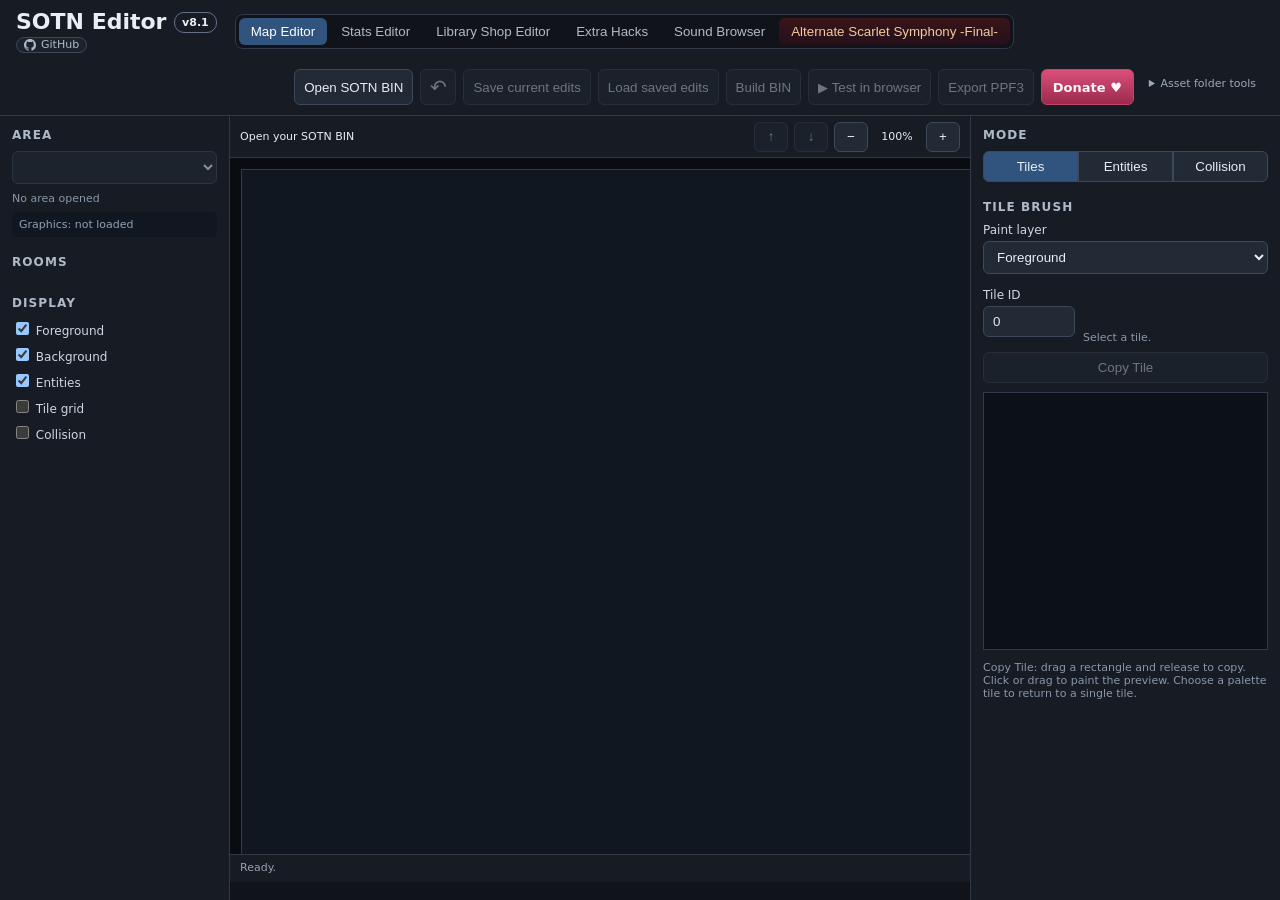
==== index.html @ 828479a7 "Add Sound Browser tab and in-browser BIN audio export (v8.1) - New Sound Browser tab between Extra H" ====
<!doctype html>
<html lang="en">
<head>
  <meta charset="utf-8" />
  <meta name="viewport" content="width=device-width, initial-scale=1" />
  <title>SOTN Editor v8.1</title>
  <link rel="stylesheet" href="styles.css" />
</head>
<body>
<header>
  <div class="brand">
    <div class="brandTitle">
      <h1>SOTN Editor <span>v8.1</span></h1>
      <a class="repoLink" href="https://github.com/pddmergilla/sotn-editor" target="_blank" rel="noopener noreferrer" title="Source code on GitHub"><svg viewBox="0 0 16 16" width="12" height="12" aria-hidden="true"><path fill="currentColor" d="M8 0C3.58 0 0 3.58 0 8c0 3.54 2.29 6.53 5.47 7.59.4.07.55-.17.55-.38 0-.19-.01-.82-.01-1.49-2.01.37-2.53-.49-2.69-.94-.09-.23-.48-.94-.82-1.13-.28-.15-.68-.52-.01-.53.63-.01 1.08.58 1.23.82.72 1.21 1.87.87 2.33.66.07-.52.28-.87.51-1.07-1.78-.2-3.64-.89-3.64-3.95 0-.87.31-1.59.82-2.15-.08-.2-.36-1.02.08-2.12 0 0 .67-.21 2.2.82.64-.18 1.32-.27 2-.27.68 0 1.36.09 2 .27 1.53-1.04 2.2-.82 2.2-.82.44 1.1.16 1.92.08 2.12.51.56.82 1.27.82 2.15 0 3.07-1.87 3.75-3.65 3.95.29.25.54.73.54 1.48 0 1.07-.01 1.93-.01 2.2 0 .21.15.46.55.38A8.013 8.013 0 0016 8c0-4.42-3.58-8-8-8z"/></svg>GitHub</a>
    </div>
    <nav class="tabs" role="tablist" aria-label="Editor">
      <button class="tab active" type="button" role="tab" data-tab="map" aria-selected="true">Map Editor</button>
      <button class="tab" type="button" role="tab" data-tab="stats" aria-selected="false">Stats Editor <span id="statsBadge" class="badge hidden">0</span></button>
      <button class="tab" type="button" role="tab" data-tab="shop" aria-selected="false">Library Shop Editor <span id="shopBadge" class="badge hidden">0</span></button>
      <button class="tab" type="button" role="tab" data-tab="extraHacks" aria-selected="false">Extra Hacks</button>
      <button class="tab" type="button" role="tab" data-tab="sound" aria-selected="false">Sound Browser</button>
      <button class="tab ass2Tab" type="button" role="tab" data-tab="ass2" aria-selected="false">Alternate Scarlet Symphony -Final-</button>
    </nav>
  </div>
  <div class="toolbar">
    <button id="openDisc">Open SOTN BIN</button>
    <button id="undoEdit" class="iconButton" type="button" title="Undo (Ctrl+Z)" aria-label="Undo" disabled>↶</button>
    <button id="saveEdits" disabled title="Save your edits without building or rereading the BIN">Save current edits</button>
    <button id="loadEdits" disabled title="Apply a saved edit file to the loaded compatible BIN">Load saved edits</button>
    <button id="buildBin" disabled>Build BIN</button>
    <button id="testGame" disabled>▶ Test in browser</button>
    <button id="exportPpf" disabled>Export PPF3</button>
    <a class="donateButton" href="https://buymeacoffee.com/nukesheart" target="_blank" rel="noopener noreferrer" title="Support the editor and Alternate Scarlet Symphony on Buy Me a Coffee">Donate ♥️</a>
    <details class="legacy"><summary>Asset folder tools</summary><button id="openFolder">Open Area Assets</button><button id="openStageGfx">Load F_AREA.BIN</button><button id="saveAll" disabled>Save Assets</button></details>
  </div>
</header>

<main id="mapView">
  <aside class="left">
    <section>
      <h2>Area</h2>
      <select id="areaSelect" disabled aria-label="Castle area"></select>
      <div id="areaName" class="muted">No area opened</div>
      <div id="gfxStatus" class="sourceStatus">Graphics: not loaded</div>
    </section>

    <section>
      <h2>Rooms</h2>
      <div id="roomList" class="list"></div>
    </section>

    <section>
      <h2>Display</h2>
      <label><input type="checkbox" id="showFg" checked> Foreground</label>
      <label><input type="checkbox" id="showBg" checked> Background</label>
      <label><input type="checkbox" id="showEntities" checked> Entities</label>
      <label><input type="checkbox" id="showGrid"> Tile grid</label>
      <label><input type="checkbox" id="showCollision"> Collision</label>
    </section>
  </aside>

  <section class="center">
    <div class="canvasbar">
      <span id="roomInfo">Open your SOTN BIN</span>
      <div class="zoom">
        <button id="scrollUp" type="button" title="Scroll map up" aria-label="Scroll map up" disabled>↑</button>
        <button id="scrollDown" type="button" title="Scroll map down" aria-label="Scroll map down" disabled>↓</button>
        <button id="zoomOut">−</button>
        <span id="zoomLabel">100%</span>
        <button id="zoomIn">+</button>
      </div>
    </div>
    <div id="canvasWrap">
      <canvas id="mapCanvas" width="1024" height="768"></canvas>
    </div>
    <div class="status" id="status">Ready.</div>
  </section>

  <aside class="right">
    <section>
      <h2>Mode</h2>
      <div class="segmented">
        <button class="mode active" data-mode="tiles">Tiles</button>
        <button class="mode" data-mode="entities">Entities</button>
        <button class="mode" data-mode="collision">Collision</button>
      </div>
    </section>

    <section id="collisionPanel" class="hidden">
      <h2>Collision</h2>
      <label>Layer
        <select id="collisionLayer">
          <option value="fg">Foreground</option>
          <option value="bg">Background</option>
        </select>
      </label>
      <label>Collision value <input id="collisionId" type="number" min="0" max="255" value="0"></label>
      <button id="copyCollision" class="copyTile" type="button" aria-pressed="false" disabled>Copy Collision</button>
      <p class="hint">Click a tile to change its collision value for every use of that tile in this area.</p>
    </section>

    <section id="tilePanel">
      <h2>Tile Brush</h2>
      <label>Paint layer
        <select id="paintLayer">
          <option value="fg">Foreground</option>
          <option value="bg">Background</option>
        </select>
      </label>

      <div class="tileSelection">
        <label>Tile ID
          <input id="tileId" type="number" min="0" max="65535" value="0">
        </label>
        <div id="tileInfo" class="muted">Select a tile.</div>
      </div>
      <button id="copyTile" class="copyTile" type="button" aria-pressed="false" disabled>Copy Tile</button>

      <div id="paletteWrap">
        <canvas id="tilePalette" width="256" height="256"></canvas>
      </div>
      <p class="hint">Copy Tile: drag a rectangle and release to copy. Click or drag to paint the preview. Choose a palette tile to return to a single tile.</p>
    </section>

    <section id="entityPanel" class="hidden">
      <h2>Entities <span id="entityAreaCode"></span></h2>
      <div class="entityPanelHeading"><strong id="entityRoomTitle">No room selected</strong><span id="entityCount">0 entities</span></div>
      <div id="entityList" class="entityList" role="listbox" aria-label="Current room entities"></div>
      <label>Graphics and templates from room <select id="templateRoom" disabled></select></label>
      <p id="graphicsBankHint" class="hint" aria-live="polite"></p>
      <div id="entityEmpty" class="muted">Select an entity from the list or a map marker.</div>
      <div id="entityFields" class="hidden">
        <label>Change type using room template <select id="entityType"></select></label>
        <div class="twocol">
          <label>Room-local X <input id="entityX" type="number" min="-32768" max="32767" step="1"></label>
          <label>Room-local Y <input id="entityY" type="number" min="-32768" max="32767" step="1"></label>
        </div>
        <details class="advancedFields">
          <summary>Advanced fields</summary>
          <div class="twocol">
            <label>Flags <input id="entityFlags" type="number" min="0" max="255" step="1"></label>
            <label>Slot <input id="entitySlot" type="number" min="0" max="255" step="1"></label>
          </div>
          <div class="twocol">
            <label>Spawn ID <input id="entitySpawn" type="number" min="0" max="255" step="1"></label>
            <label>Params <input id="entityParams" type="number" min="0" max="65535" step="1"></label>
          </div>
          <p id="entityParamsHint" class="hint"></p>
        </details>
        <label id="itemChoiceWrap" class="hidden">Drop choice <select id="entityItemChoice"></select></label>
        <div id="heldItemWrap" class="hidden">
          <label id="heldSlotWrap" class="hidden">Item slot <select id="entityPrizeSlot"></select></label>
          <label>Holds item <select id="entityHeldItem"></select></label>
          <p id="heldItemHint" class="hint"></p>
        </div>
        <div id="relicChoiceWrap" class="hidden">
          <label>Holds relic <select id="entityRelic"></select></label>
          <p id="relicHint" class="hint"></p>
        </div>
        <div id="dropChoiceWrap" class="hidden">
          <label><span id="dropChoiceLabel">Drops</span> <select id="entityDrop"></select></label>
          <p id="dropHint" class="hint"></p>
        </div>
        <button id="applyEntity">Apply Changes</button>
      </div>
      <label>Place stage template <select id="newEntityType" disabled></select></label>
      <div class="rowbuttons">
        <button id="addEntity" disabled>Add Entity</button>
        <button id="duplicateEntity" disabled>Duplicate</button>
        <button id="deleteEntity" disabled>Delete</button>
      </div>
      <p id="entityCapacityHint" class="capacityHint" aria-live="polite">Choose a room to inspect its layout slots.</p>
      <p class="hint">Drag a marker or edit its position to move it.</p>
    </section>

  </aside>
</main>

<section id="statsView" class="statsView hidden" aria-label="Stats Editor">
  <div id="statsEmptyState" class="statsEmptyState">
    <h2>Stats Editor</h2>
    <p id="statsEmptyText">Open a SOTN BIN to edit starting stats, spells, subweapons, familiars, enemies and equipment. Values are read from the loaded BIN, so an already modded image shows its own numbers.</p>
  </div>
  <div id="statsLayout" class="statsLayout hidden">
    <nav id="statsNav" class="statsNav" aria-label="Stat sections"></nav>
    <div class="statsMain">
      <div class="statsBar">
        <h2 id="statsTitle">Stats</h2>
        <input id="statsSearch" type="search" placeholder="Filter by name or #" aria-label="Filter">
        <span id="statsSummary" class="muted">No stat changes</span>
        <button id="statsRevertSection" type="button" disabled>Revert section</button>
      </div>
      <p id="statsNotes" class="statWarn hidden"></p>
      <div id="statsContent" class="statsContent"></div>
    </div>
  </div>
  <div class="status" id="statsStatus">Ready.</div>
</section>

<section id="shopView" class="statsView hidden" aria-label="Library Shop Editor">
  <div id="shopEmptyState" class="statsEmptyState">
    <h2>Library Shop Editor</h2>
    <p id="shopEmptyText">Open a SOTN BIN to edit the Master Librarian's shop: what he sells and when, prices, the relic and magic scrolls, gems he buys, tactics prices and the menu. Values are read from the loaded BIN's ST/LIB/LIB.BIN.</p>
  </div>
  <div id="shopLayout" class="statsLayout hidden">
    <nav id="shopNav" class="statsNav" aria-label="Shop sections"></nav>
    <div class="statsMain">
      <div class="statsBar">
        <h2 id="shopTitle">Library shop</h2>
        <input id="shopSearch" type="search" placeholder="Filter by item or #" aria-label="Filter">
        <span id="shopSummary" class="muted">No shop changes</span>
        <button id="shopRevertSection" type="button" disabled>Revert section</button>
      </div>
      <p id="shopNotes" class="statWarn hidden"></p>
      <div id="shopContent" class="statsContent"></div>
    </div>
  </div>
  <div class="status" id="shopStatus">Ready.</div>
</section>

<section id="extraHacksView" class="statsView extraHacksView hidden" aria-label="Extra Hacks">
  <div class="extraHacksBar">
    <h2>Extra Hacks</h2>
    <p>Choose which verified mods to include when you build a BIN or export a PPF3.</p>
  </div>
  <p id="extraHacksSourceStatus" class="extraHacksSourceStatus" aria-live="polite">Open a BIN to inspect Extra Hacks.</p>
  <p id="extraHacksConflict" class="extraHacksConflict hidden" role="alert"></p>
  <div id="extraHacksList" class="extraHacksList" aria-label="Available Extra Hacks"></div>
</section>

<section id="soundView" class="statsView soundView hidden" aria-label="Sound Browser"></section>

<section id="ass2View" class="ass2View hidden" aria-label="Alternate Scarlet Symphony -Final-"></section>

<dialog id="iconPicker" class="iconPicker">
  <div class="iconPickerHead"><strong id="iconPickerTitle">Icon</strong>
    <label>Palette <input id="iconPickerPalette" type="number" min="0" max="319" step="1"></label>
    <button id="iconPickerClose" type="button">Close</button></div>
  <div class="iconPickerScroll"><canvas id="iconPickerGrid"></canvas></div>
</dialog>

<script src="site-stats.js"></script>
<script src="sotn-core.js"></script>
<script src="safe-save.js"></script>
<script src="title-credits.js"></script>
<script src="disc-stage.js"></script>
<script src="entity-catalog.js"></script>
<script src="entity-editor-model.js"></script>
<script src="entity-templates.js"></script>
<script src="stats-core.js"></script>
<script src="stats-catalog.js"></script>
<script src="stats-buffs-data.js"></script>
<script src="weapon-special-rows.js?v=ice-specials-2"></script>
<script src="stats-model.js?v=ice-specials-2"></script>
<script src="weapon-sprites.js"></script>
<script src="shop-model.js"></script>
<script src="stats-ui.js?v=ice-specials-2"></script>
<script src="shop-ui.js"></script>
<script src="extra-hacks-catalog.js"></script>
<script src="extra-hacks-ui.js"></script>
<script src="sound-ui.js"></script>
<script src="ass2/ass2-release.js"></script>
<script src="ass2-core.js"></script>
<script src="ass2-downloads.js"></script>
<script src="ass2-ui.js"></script>
<script src="play-launcher.js"></script>
<script src="edit-session.js"></script>
<script src="app.js"></script>
</body>
</html>
---- styles.css ----
* { box-sizing: border-box; }
:root { color-scheme: dark; font-family: Inter, system-ui, -apple-system, Segoe UI, sans-serif; }
body { margin:0; background:#10141a; color:#e9edf4; height:100vh; overflow:hidden; display:flex; flex-direction:column; }
header {
  min-height:66px; padding:10px 16px; display:flex; flex:none; flex-wrap:wrap; align-items:center; justify-content:space-between;
  background:#171c24; border-bottom:1px solid #313948; gap:16px;
}
h1 { margin:0; font-size:22px; white-space:nowrap; }
h1 span { font-size:11px; padding:3px 7px; border:1px solid #647186; border-radius:10px; vertical-align:middle; }
header p { margin:4px 0 0; color:#95a1b2; font-size:12px; }
.toolbar { display:flex; flex:1 1 650px; gap:7px; flex-wrap:wrap; justify-content:flex-end; }
.donateButton { display:inline-flex; align-items:center; gap:5px; padding:7px 11px; border:1px solid #c2456a; border-radius:6px;
  background:linear-gradient(180deg,#d9507a,#9c2a4d); color:#fff4f7; font-size:13px; font-weight:600; text-decoration:none; white-space:nowrap; }
.donateButton:hover { background:linear-gradient(180deg,#e5628a,#ad3157); border-color:#e5628a; }
.donateButton:focus-visible { outline:2px solid #ffb3c9; outline-offset:2px; }
button, input, select {
  background:#222a35; color:#e9edf4; border:1px solid #3d4859; border-radius:6px; padding:7px 9px;
}
button { cursor:pointer; }
button:hover { background:#2b3543; }
button:disabled { opacity:.42; cursor:not-allowed; }
.iconButton { width:36px; min-width:36px; font-size:20px; line-height:1; }
main { flex:1; min-height:0; display:grid; grid-template-columns:230px minmax(0,1fr) 310px; }
aside { background:#171c24; overflow:auto; padding:12px; }
.left { border-right:1px solid #313948; }
.right { border-left:1px solid #313948; }
section { margin-bottom:18px; }
h2 { margin:0 0 9px; font-size:12px; text-transform:uppercase; letter-spacing:.09em; color:#afbac9; }
label { display:block; margin:7px 0; font-size:12px; color:#cfd6e1; }
label input:not([type=checkbox]), label select { width:100%; margin-top:4px; }
.muted,.hint { color:#8997a9; font-size:11px; }
.compactText { line-height:1.5; }
code { color:#d2deef; }
.sourceStatus { margin-top:7px; padding:6px 7px; border-radius:5px; background:#111720; color:#8fa1b6; font-size:11px; word-break:break-word; }
.sourceStatus.ok { color:#b8e4bd; background:#122019; }
.list { display:flex; flex-direction:column; gap:4px; }
.room { width:100%; text-align:left; font-size:11px; }
.room.active { outline:2px solid #6da9ff; background:#25364d; }
.center { min-width:0; min-height:0; overflow:hidden; display:flex; flex-direction:column; background:#0b0f14; }
.canvasbar { height:42px; flex:none; padding:7px 10px; display:flex; align-items:center; justify-content:space-between; background:#171c24; border-bottom:1px solid #313948; font-size:11px; }
#roomInfo { min-width:0; overflow:hidden; text-overflow:ellipsis; white-space:nowrap; }
#canvasWrap { flex:1; min-height:0; overflow-x:auto; overflow-y:scroll; scrollbar-gutter:stable; scrollbar-color:#667588 #171c24; position:relative; background:#090d12; }
#mapCanvas { display:block; margin:12px; background:#111720; image-rendering:pixelated; box-shadow:0 0 0 1px #303a49; }
.status { flex:none; height:28px; padding:6px 10px; background:#171c24; border-top:1px solid #313948; color:#94a2b4; font-size:11px; }
.segmented { display:flex; }
.segmented button { flex:1; border-radius:0; }
.segmented button:first-child { border-radius:6px 0 0 6px; }
.segmented button:last-child { border-radius:0 6px 6px 0; }
.segmented .active { background:#31547f; }
.hidden { display:none !important; }
.rowbuttons { display:grid; grid-template-columns:repeat(3,1fr); gap:6px; margin-top:8px; }
.entityPanelHeading { display:flex; align-items:center; justify-content:space-between; gap:8px; margin-bottom:6px; color:#cfd6e1; font-size:11px; }
#entityAreaCode { margin-left:5px; color:#8fa1b6; font-size:10px; }
.entityList { display:flex; flex-direction:column; gap:4px; max-height:220px; overflow:auto; margin-bottom:9px; }
.entityRow { width:100%; min-height:34px; padding:6px 7px; text-align:left; font-size:11px; line-height:1.35; overflow-wrap:anywhere; }
.entityRow.active { outline:2px solid #6da9ff; background:#25364d; }
.advancedFields { margin:9px 0; border-top:1px solid #303a49; padding-top:8px; }
.advancedFields summary { cursor:pointer; color:#afbac9; font-size:11px; }
.capacityHint { margin:8px 0; padding:7px; border-left:2px solid #c7a865; background:#211f1a; color:#d7c79f; font-size:11px; line-height:1.4; }
#entityItemChoice { width:100%; margin-top:4px; }
.twocol { display:grid; grid-template-columns:1fr 1fr; gap:7px; }
.zoom { display:flex; align-items:center; gap:6px; }
.zoom { flex:none; }
.zoom button { width:34px; height:30px; padding:3px; }
#zoomLabel { min-width:46px; text-align:center; }
.tileSelection { display:grid; grid-template-columns:92px 1fr; align-items:end; gap:8px; }
.copyTile { width:100%; margin-top:8px; }
.copyTile.active { background:#31547f; border-color:#77adf5; }
#mapCanvas.copying { cursor:crosshair; }
#canvasWrap.panning, #canvasWrap.panning #mapCanvas { cursor:grabbing; user-select:none; }
#paletteWrap { margin-top:9px; max-height:430px; overflow:auto; background:#0c1118; border:1px solid #303a49; }
#tilePalette { display:block; width:256px; image-rendering:pixelated; }
#areaSelect { width:100%; margin-bottom:8px; }
.legacy { position:relative; font-size:11px; color:#9aa9b8; }
.legacy summary { cursor:pointer; padding:8px; }
.legacy[open] { display:flex; gap:5px; align-items:center; flex-wrap:wrap; }
@media(max-width:900px) {
  body { overflow:auto; height:auto; }
  header { align-items:flex-start; flex-direction:column; }
  .toolbar { flex:none; width:100%; justify-content:flex-start; }
  main { height:auto; min-height:calc(100vh - 110px); grid-template-columns:minmax(160px,30%) 1fr; }
  .right { grid-column:1 / -1; border-left:0; border-top:1px solid #313948; display:grid; grid-template-columns:repeat(2,minmax(0,1fr)); gap:12px; }
  .center { min-height:65vh; }
}
@media(max-width:600px) {
  header { padding:10px; }
  .toolbar { width:100%; justify-content:flex-start; }
  main { display:flex; flex-direction:column; }
  .left { border-right:0; border-bottom:1px solid #313948; }
  .left section { margin-bottom:12px; }
  .center { min-height:60vh; }
  .right { display:block; }
  #mapCanvas { margin:8px; }
}

/* v6.0: editor tabs */
.brand { display:flex; flex-shrink:0; flex-wrap:wrap; align-items:center; gap:18px; min-width:0; max-width:100%; }
.brandTitle { display:flex; flex-direction:column; align-items:flex-start; gap:2px; }
.brandTitle h1 { line-height:24px; }
.repoLink { display:inline-flex; align-items:center; gap:5px; padding:1px 7px; border:1px solid #3d4859; border-radius:999px;
  color:#aeb9c8; background:#1d232d; font-size:11px; line-height:12px; text-decoration:none; }
.repoLink:hover { color:#e9edf4; border-color:#647186; background:#262e3a; }
.repoLink:focus-visible { outline:2px solid #6da9ff; outline-offset:2px; }
.tabs { display:flex; flex-wrap:wrap; gap:2px; padding:3px; background:#10141a; border:1px solid #313948; border-radius:8px; max-width:100%; }
.tab { border:0; background:transparent; color:#afbac9; padding:6px 12px; border-radius:6px; white-space:nowrap; }
.tab:hover { background:#222a35; }
.tab.active { background:#31547f; color:#fff; }
.badge { display:inline-block; min-width:18px; margin-left:4px; padding:1px 6px; border-radius:9px; background:#c7a865; color:#171c24; font-size:10px; font-weight:700; }
body.statsTab .legacy { display:none; }

/* v6.0: Stats Editor */
.statsView { flex:1; min-height:0; background:#0b0f14; }
.statsEmptyState { max-width:640px; margin:60px auto; padding:0 16px; color:#95a1b2; line-height:1.6; }
.statsEmptyState h2 { font-size:18px; letter-spacing:0; text-transform:none; color:#e9edf4; }
.statsLayout { height:100%; display:grid; grid-template-columns:220px minmax(0,1fr); }
.statsNav { background:#171c24; border-right:1px solid #313948; overflow:auto; padding:10px 8px; }
.statsNavGroup { margin:12px 6px 5px; font-size:10px; text-transform:uppercase; letter-spacing:.1em; color:#7f8da0; }
.statsNavGroup:first-child { margin-top:2px; }
.statsNavItem { width:100%; display:flex; justify-content:space-between; gap:6px; margin:1px 0; text-align:left; border-color:transparent; background:transparent; font-size:12px; }
.statsNavItem.active { background:#25364d; border-color:#3f5f8a; }
.navCount { color:#e6cf8f; font-size:11px; font-weight:700; }
.statsMain { min-width:0; min-height:0; display:flex; flex-direction:column; }
.statsBar { flex:none; display:flex; align-items:center; gap:10px; flex-wrap:wrap; padding:9px 14px; background:#171c24; border-bottom:1px solid #313948; }
.statsBar h2 { margin:0 auto 0 0; font-size:13px; letter-spacing:.02em; text-transform:none; color:#e9edf4; }
#statsSearch { width:220px; }
#statsNotes { margin:10px 14px 0; }
.statsContent { flex:1; min-height:0; overflow:auto; padding:14px; display:grid; grid-template-columns:repeat(auto-fill,minmax(380px,1fr)); gap:12px; align-content:start; }
.statsEmpty, .wideHint { grid-column:1 / -1; }
.statsEmpty { color:#8997a9; font-size:12px; }
.statCard { min-width:0; background:#171c24; border:1px solid #313948; border-radius:8px; padding:10px 12px 12px; content-visibility:auto; contain-intrinsic-size:auto 320px; }
.statCardHead { display:flex; align-items:center; justify-content:space-between; gap:10px; margin-bottom:8px; min-width:0; }
.statCardHead > strong { font-size:14px; }
.statMeta { flex:none; color:#7f8da0; font-size:11px; white-space:nowrap; max-width:45%; overflow:hidden; text-overflow:ellipsis; }
.itemTitle { flex:1; min-width:0; display:flex; align-items:center; gap:8px; }
.itemIcon { flex:none; width:32px; height:32px; image-rendering:pixelated; cursor:pointer; background:#0c1118; border:1px solid #303a49; border-radius:4px; }
.itemIcon:hover { border-color:#77adf5; }
.sfGrid { display:grid; grid-template-columns:repeat(auto-fill,minmax(98px,1fr)); gap:6px 8px; }
.sf { margin:0; min-width:0; }
.sf.wide { grid-column:span 2; }
.sf.ro .sfLabel::after { content:" (read-only)"; color:#7f8da0; }
.sfLabel { display:block; font-size:11px; color:#8997a9; margin-bottom:3px; white-space:nowrap; overflow:hidden; text-overflow:ellipsis; }
.sf input.sfNum, .sf select, .sfText { width:100%; margin-top:0; }
.sfTextWrap { flex:1; min-width:0; display:flex; align-items:center; gap:6px; }
.sfText.big { font-weight:600; font-size:14px; }
.sfCount { flex:none; font-size:10px; color:#7f8da0; }
.sfCount.over { color:#ff8a8f; }
.sfShared { flex:none; font-size:10px; color:#d7c79f; }
.sfNote { display:block; margin-top:3px; font-size:10.5px; color:#7f8da0; white-space:normal; }
.sfMissing { font-size:11px; color:#7f8da0; }
.changed { border-color:#c7a865 !important; background:#2a2718 !important; }
.invalid { border-color:#e0525a !important; }
input:disabled, select:disabled { opacity:.55; }
.sfElements { position:relative; }
.sfElSummary { cursor:pointer; list-style:none; padding:7px 9px; border:1px solid #3d4859; border-radius:6px; background:#222a35; font-size:12px; white-space:nowrap; overflow:hidden; text-overflow:ellipsis; }
.sfElSummary::-webkit-details-marker { display:none; }
.sfElements[open] .sfElSummary { border-color:#77adf5; }
.sfElGrid { display:grid; grid-template-columns:repeat(3,minmax(0,1fr)); gap:2px 6px; margin-top:4px; padding:6px 8px; background:#111720; border:1px solid #303a49; border-radius:6px; }
.sfElGrid .el { display:flex; align-items:center; gap:5px; margin:2px 0; font-size:11px; }
.sfRows, .effectBox, .sfDrops, .crashBox, .sfMore { margin-top:10px; padding-top:8px; border-top:1px solid #29313e; }
.sfRows h4, .effectBox h4, .sfDrops h4, .crashBox h4 { margin:0 0 6px; font-size:10.5px; text-transform:uppercase; letter-spacing:.08em; color:#afbac9; }
.crashBox .sfRows { border-top:0; margin-top:4px; padding-top:0; }
.sfRow { display:grid; grid-template-columns:minmax(110px,1.3fr) repeat(auto-fit,minmax(92px,1fr)); gap:6px 8px; align-items:end; padding:5px 0; }
.sfRow + .sfRow { border-top:1px dashed #262e3a; }
.sfRowLabel { align-self:center; font-size:12px; color:#cfd6e1; overflow-wrap:anywhere; }
.sfMore summary { cursor:pointer; font-size:11px; color:#afbac9; margin-bottom:6px; }
.effectRow { display:grid; grid-template-columns:minmax(0,1fr) minmax(150px,.9fr); gap:8px; align-items:end; padding:4px 0; }
.effectRow strong { display:block; font-size:12px; }
.effectRow > .sfGrid { grid-column:1 / -1; }
.effectBox > select { width:100%; margin-top:6px; }
.statHint { margin:8px 0 0; color:#8997a9; font-size:11px; line-height:1.45; }
.statWarn { margin:8px 0 0; padding:7px 9px; border-left:2px solid #c7a865; background:#211f1a; color:#d7c79f; font-size:11px; line-height:1.4; }
.iconPicker { padding:0; background:#171c24; color:#e9edf4; border:1px solid #3d4859; border-radius:10px; max-width:min(720px,94vw); }
.iconPicker::backdrop { background:rgba(4,6,10,.7); }
.iconPickerHead { display:flex; align-items:center; gap:12px; padding:10px 12px; border-bottom:1px solid #313948; }
.iconPickerHead strong { margin-right:auto; }
.iconPickerHead label { display:flex; align-items:center; gap:6px; margin:0; }
.iconPickerHead input { width:80px; margin:0; }
.iconPickerScroll { max-height:70vh; overflow:auto; padding:10px; }
#iconPickerGrid { display:block; image-rendering:pixelated; cursor:pointer; background:#0c1118; }
@media(max-width:900px) {
  .statsView { height:auto; min-height:calc(100vh - 110px); }
  .statsLayout { grid-template-columns:1fr; }
  .statsNav { display:flex; gap:4px; overflow-x:auto; border-right:0; border-bottom:1px solid #313948; }
  .statsNavGroup { display:none; }
  .statsNavItem { width:auto; flex:none; }
  .statsContent { grid-template-columns:1fr; }
  .brand { flex-wrap:wrap; gap:10px; }
}
.statsView:not(.hidden) { display:flex; flex-direction:column; }
.statsView > .statsLayout { flex:1; min-height:0; height:auto; }
.statsView > .statsEmptyState { flex:1; }
.dropGrid { display:grid; grid-template-columns:minmax(0,1fr) 92px; gap:6px 8px; }

/* Extra Hacks tab */
.extraHacksView { min-height:0; overflow:hidden; }
.extraHacksBar { flex:none; padding:12px 16px 8px; background:#171c24; border-bottom:1px solid #313948; }
.extraHacksBar h2 { margin:0; color:#e9edf4; font-size:15px; letter-spacing:0; text-transform:none; }
.extraHacksBar p { margin:5px 0 0; color:#95a1b2; font-size:12px; }
.extraHacksSourceStatus { flex:none; margin:0; padding:9px 16px; color:#b8e4bd; background:#122019; font-size:12px; }
.extraHacksConflict { flex:none; margin:8px 16px 0; padding:8px 10px; border-left:2px solid #e0525a; background:#2a1719; color:#ffb4b8; font-size:12px; line-height:1.45; }
.extraHacksList { flex:1; min-height:0; overflow:auto; padding:14px; display:grid; grid-template-columns:repeat(auto-fill,minmax(360px,1fr)); gap:10px; align-content:start; }
.extraHackCard { min-width:0; padding:10px 12px; border:1px solid #313948; border-radius:8px; background:#171c24; }
.extraHacksGroup { grid-column:1 / -1; margin:10px 0 0; padding-bottom:4px; border-bottom:1px solid #2a3240; color:#c9d3e1; font-size:13px; font-weight:600; letter-spacing:.02em; }
.extraHacksGroup:first-child { margin-top:0; }
.extraHackHead { display:flex; align-items:flex-start; justify-content:space-between; gap:10px; }
.extraHackLabel { margin:0; display:flex; align-items:flex-start; gap:9px; color:#e9edf4; font-size:13px; line-height:1.4; }
.extraHackLabel input { flex:none; width:16px; height:16px; margin:1px 0 0; accent-color:#6da9ff; }
.extraHackName { min-width:0; overflow-wrap:anywhere; }
.extraHackText { min-width:0; display:flex; flex-direction:column; gap:2px; }
.extraHackSubtitle { color:#9eacbe; font-size:11px; line-height:1.4; }
.extraHackWip { display:inline-block; padding:0 6px; border:1px solid #8a6a2a; border-radius:8px; color:#f0c674; background:#2a2312; font-size:10px; font-weight:700; letter-spacing:.06em; vertical-align:1px; }
.extraHackLabel:has(input:disabled) { color:#a9b3c1; }
.extraHacksSourceStatus.unsupported { color:#ffb4b8; background:#2a1719; }
.extraHacksList.blocked .extraHackCard { opacity:.55; }
.extraHackStates { display:flex; flex-wrap:wrap; gap:6px 14px; margin:8px 0 0 25px; color:#8997a9; font-size:10.5px; }
.extraHackSelected.changed { color:#e6cf8f; }
.extraHackUpdate { padding:1px 8px; border:1px solid #4a5a73; border-radius:6px; color:#d6e4ff; background:#1d2633; font-size:10.5px; cursor:pointer; }
.extraHackUpdate:disabled { opacity:.5; cursor:default; }
.extraHackReason,.extraHackDetail { margin:7px 0 0 25px; color:#d7c79f; font-size:11px; line-height:1.45; }
.extraHackDetail { color:#9eacbe; }
.extraHackBonus { color:#b8e4bd; }
@media(max-width:900px) {
  .extraHacksView { height:auto; min-height:calc(100vh - 110px); overflow:visible; }
  .extraHacksList { grid-template-columns:1fr; overflow:visible; }
}

/* Sound Browser tab */
.soundView { min-height:0; overflow:hidden; }
.soundBar { flex:none; padding:12px 16px 8px; background:#171c24; border-bottom:1px solid #313948; }
.soundBar h2 { margin:0; color:#e9edf4; font-size:15px; letter-spacing:0; text-transform:none; }
.soundBar p { margin:5px 0 0; color:#95a1b2; font-size:12px; }
.soundStatus { flex:none; margin:0; padding:9px 16px; color:#b8e4bd; background:#122019; font-size:12px; }
.soundStatus.error { color:#ffb4b8; background:#2a1719; }
.soundBody { flex:1; min-height:0; display:flex; flex-direction:column; }
.soundBody.hidden { display:none; }
.soundControls { flex:none; display:flex; flex-wrap:wrap; gap:10px; align-items:end; padding:10px 16px; border-bottom:1px solid #313948; }
.soundControls label { display:flex; flex-direction:column; gap:4px; margin:0; color:#95a1b2; font-size:11px; }
.soundControls label input, .soundControls label select { width:auto; margin:0; max-width:300px; }
.soundControls .soundGrow { flex:1 1 220px; min-width:180px; }
.soundControls .soundGrow input { width:100%; max-width:none; }
.soundLayout { flex:1; min-height:0; display:grid; grid-template-columns:minmax(0,1fr) 360px; }
.soundTableWrap { min-width:0; min-height:0; overflow:auto; }
.soundTable { border-collapse:collapse; width:100%; font-size:12px; }
.soundTable th { position:sticky; top:0; z-index:1; text-align:left; padding:8px 10px; color:#afbac9; background:#171c24; border-bottom:1px solid #313948; font-weight:600; }
.soundTable td { padding:8px 10px; border-bottom:1px solid #232b37; vertical-align:top; overflow-wrap:anywhere; }
.soundTable td small { display:block; margin-top:3px; max-width:520px; color:#8997a9; line-height:1.45; }
.soundTable tbody tr { cursor:pointer; }
.soundTable tbody tr:hover { background:#1b222d; }
.soundTable tbody tr.selected { background:#25364d; }
.soundTable code, .soundDetail code { color:#9fc2f2; }
.soundDetail { min-width:0; min-height:0; overflow:auto; padding:12px 14px; background:#171c24; border-left:1px solid #313948; }
.soundDetail h3 { margin:0 0 8px; font-size:14px; color:#e9edf4; overflow-wrap:anywhere; }
.soundDetail p { margin:8px 0; }
.soundDetail a { color:#9fc2f2; }
.soundDetail label { display:flex; flex-direction:column; gap:4px; margin:8px 0; color:#95a1b2; font-size:11px; }
.soundDetail label select { width:auto; margin:0; max-width:100%; }
.soundDetail audio { display:block; width:100%; margin:10px 0; }
.soundRow { display:flex; flex-wrap:wrap; gap:6px; margin:8px 0; }
.soundRow button { font-size:12px; }
.soundMini { padding:1px 8px; margin-left:6px; font-size:11px; }
.soundList { max-height:160px; overflow:auto; font-size:11px; line-height:1.6; }
.soundTiny { font-size:11px; line-height:1.5; overflow-wrap:anywhere; }
.soundMuted { color:#95a1b2; }
.soundError { color:#ffb4b8; }
@media(max-width:900px) {
  .soundView { height:auto; min-height:calc(100vh - 110px); overflow:visible; }
  .soundBody { display:block; }
  .soundBody.hidden { display:none; }
  .soundLayout { display:block; }
  .soundTableWrap { max-height:55vh; }
  .soundDetail { border-left:0; border-top:1px solid #313948; }
  .soundControls label input, .soundControls label select { max-width:100%; }
}

/* v6.0: weapon movesets */
.movesetBox { margin-top:10px; padding-top:8px; border-top:1px solid #29313e; }
.movesetBox h4 { margin:0 0 6px; font-size:10.5px; text-transform:uppercase; letter-spacing:.08em; color:#afbac9; }
.movesetGrid { display:grid; grid-template-columns:minmax(0,1fr) 120px; gap:6px 8px; }
.movesetBox > select { width:100%; margin:6px 0 2px; }
.specialBox { margin-top:8px; padding:8px; background:#131922; border:1px solid #29313e; border-radius:6px; }
.specialBox .sfGrid { margin-top:6px; }
.smallButton { margin-top:8px; padding:5px 9px; font-size:11px; }
.weaponPreview .sfGrid { margin:8px 0; }
.weaponSpriteSheet { display:block; width:100%; height:auto; image-rendering:pixelated; border:1px solid #303a49; border-radius:4px;
  background-color:#151a22; background-image:conic-gradient(#222a35 25%,transparent 0 50%,#222a35 0 75%,transparent 0); background-size:16px 16px; }
.weaponSpriteSheet.hidden { display:none; }
.weaponColors { display:flex; margin-top:6px; border:1px solid #303a49; }
.weaponColors:empty { display:none; }
.weaponColors span { flex:1; height:16px; }

/* v6.0: Library Shop Editor and shield spells */
#shopSearch { width:220px; }
#shopNotes { margin:10px 14px 0; }
.statSubhead { grid-column:1 / -1; margin:10px 0 0; font-size:12px; letter-spacing:.06em; text-transform:uppercase; color:#afbac9; }
.itemIcon.static { cursor:default; }
.itemIcon.static:hover { border-color:#303a49; }
.shopMilestones { margin:6px 0 0; padding-left:20px; color:#cfd6e1; font-size:11.5px; line-height:1.55; }
.sf.unused { opacity:.45; }

/* Alternate Scarlet Symphony 2.0 tab */
.tab.ass2Tab { color:#f3c9a0; border-color:#6b2a2e; background:linear-gradient(180deg,#3a1418,#24101a); }
.tab.ass2Tab.active { color:#fff1dc; border-color:#c4433f; background:linear-gradient(180deg,#7a1c22,#3d0f16); }
.ass2View { height:calc(100vh - 66px); overflow:auto; background:#0a080c; scrollbar-color:#5b2a30 #120c10; }
.ass2Page { --blood:#c4363b; --gold:#e9c88a; --ink:#f2e8dc; --mute:#b4a596; --line:#3a2329;
  max-width:1180px; margin:0 auto; padding:0 20px 40px; color:var(--ink); }
.ass2Hero { position:relative; margin:0 -20px; padding:56px 28px 0; overflow:hidden; border-bottom:1px solid var(--line);
  background:radial-gradient(ellipse 70% 90% at 50% -10%,rgba(196,54,59,.55),transparent 70%),
             radial-gradient(ellipse 40% 60% at 85% 20%,rgba(232,162,90,.16),transparent 70%),
             linear-gradient(180deg,#1d0b10 0%,#0a080c 100%); }
.ass2Hero::before { content:""; position:absolute; inset:0; pointer-events:none; opacity:.35;
  background:repeating-linear-gradient(90deg,transparent 0 78px,rgba(233,200,138,.05) 78px 80px);
  -webkit-mask-image:linear-gradient(180deg,#000,transparent 85%); mask-image:linear-gradient(180deg,#000,transparent 85%); }
.ass2HeroInner { position:relative; text-align:center; max-width:820px; margin:0 auto; }
.ass2Kicker { margin:0 0 10px; color:var(--gold); font-size:12px; letter-spacing:.32em; text-transform:uppercase; }
.ass2Title { margin:0; color:var(--ink); font:600 clamp(34px,5.4vw,64px)/1.04 "Palatino Linotype","Book Antiqua",Palatino,Georgia,serif;
  letter-spacing:.01em; text-transform:none; text-shadow:0 2px 0 #000,0 0 36px rgba(196,54,59,.55); }
.ass2Title span { display:inline-block; margin-left:.12em; padding:0 .22em; color:#1a0a0c; border-radius:.12em;
  background:linear-gradient(180deg,#f6dca6,#c99a4e); text-shadow:none; font-size:.82em; vertical-align:.06em; }
.ass2Tagline { margin:18px auto 0; max-width:660px; color:#e7d8c8; font-size:16px; line-height:1.6; }
.ass2Cta { display:flex; flex-wrap:wrap; justify-content:center; gap:12px; margin-top:26px; }
.ass2Button { display:inline-flex; align-items:center; gap:8px; padding:11px 18px; border-radius:8px; border:1px solid #6b3a33;
  background:#1f1418; color:var(--ink); font-size:14px; font-weight:600; text-decoration:none; cursor:pointer; }
.ass2Button:hover { background:#2a1a1f; border-color:#a5574a; }
.ass2Button.primary { border-color:#e05a4f; background:linear-gradient(180deg,#d4413f,#8e1d25); color:#fff6ea; box-shadow:0 6px 24px rgba(196,54,59,.35); }
.ass2Button.primary:hover { background:linear-gradient(180deg,#e04c48,#a1222b); }
.ass2Button:disabled { opacity:.45; cursor:not-allowed; box-shadow:none; }
.ass2Button small { font-weight:500; opacity:.8; font-size:12px; }
.ass2Fine { margin:12px 0 0; color:var(--mute); font-size:12px; line-height:1.5; }
.ass2Section { margin-top:44px; }
.ass2H { margin:0 0 16px; color:var(--gold); font:600 24px/1.2 "Palatino Linotype",Georgia,serif; letter-spacing:.01em; text-transform:none; }
.ass2H::after { content:""; display:block; width:56px; height:2px; margin-top:8px; background:linear-gradient(90deg,var(--blood),transparent); }
.ass2Lead { margin:-6px 0 16px; color:var(--mute); font-size:13px; line-height:1.55; }
.ass2Features { display:grid; grid-template-columns:repeat(auto-fill,minmax(260px,1fr)); gap:14px; }
.ass2Feature { min-width:0; padding:18px 18px 16px; border:1px solid var(--line); border-radius:10px;
  background:linear-gradient(180deg,#1a1116,#120d11); transition:border-color .15s,transform .15s; }
.ass2Feature:hover { border-color:#7c3a37; transform:translateY(-2px); }
.ass2Icon { width:38px; height:38px; display:grid; place-items:center; border-radius:50%; color:#fff0dc; font-size:19px;
  background:radial-gradient(circle at 35% 30%,#d4504a,#6d1620); box-shadow:0 0 0 1px #8e3a35,0 0 18px rgba(196,54,59,.35); }
.ass2Feature h3 { margin:12px 0 6px; color:var(--ink); font-size:16px; }
.ass2Feature p { margin:0; color:#d6c7b8; font-size:13px; line-height:1.6; }
.ass2Tags { display:flex; flex-wrap:wrap; gap:6px; margin:12px 0 0; padding:0; list-style:none; }
.ass2Tags li { padding:3px 8px; border:1px solid #4a2c2f; border-radius:999px; color:var(--gold); font-size:11px; background:#1d1317; }
.ass2Shots { display:grid; grid-template-columns:repeat(2,minmax(0,1fr)); gap:14px; }
@media(max-width:700px) { .ass2Shots { grid-template-columns:1fr; } }
.ass2Shot { margin:0; border:1px solid var(--line); border-radius:10px; overflow:hidden; background:#000; }
.ass2Shot img { display:block; width:100%; aspect-ratio:4/3; object-fit:cover; }
.ass2Shot figcaption { padding:8px 10px; color:var(--mute); font-size:12px; background:#140e12; }
.ass2InstallGrid { display:grid; grid-template-columns:repeat(2,minmax(0,1fr)); gap:16px; }
.ass2Panel { min-width:0; padding:20px; border:1px solid var(--line); border-radius:12px; background:linear-gradient(180deg,#191015,#110c10); }
.ass2Panel h3 { margin:0 0 10px; color:var(--ink); font-size:17px; }
.ass2Steps { margin:0 0 16px; padding-left:20px; color:#d6c7b8; font-size:13px; line-height:1.7; }
.ass2Steps code, .ass2Hashes code { color:#f1d8b0; font-size:12px; word-break:break-all; }
.ass2Steps a, .ass2Link { color:#ff9f86; }
.ass2Link { padding:0; border:0; background:none; text-decoration:underline; cursor:pointer; font:inherit; }
.ass2Link:hover { background:none; color:#ffc0ac; }
.ass2Status { margin-top:12px; padding:9px 11px; border-radius:7px; font-size:12px; line-height:1.5; display:flex; flex-wrap:wrap; gap:6px 10px; align-items:baseline; }
.ass2Status.idle { color:var(--mute); background:#1a1316; }
.ass2Status.busy { color:#f1d8b0; background:#241a12; }
.ass2Status.ok { color:#bfe6c2; background:#12201a; }
.ass2Status.bad { color:#ffb4b0; background:#2a1417; }
.ass2Hashes { margin:0; display:grid; grid-template-columns:auto minmax(0,1fr); gap:6px 12px; font-size:12px; }
.ass2Hashes dt { color:var(--mute); }
.ass2Hashes dd { margin:0; display:flex; flex-direction:column; gap:2px; }
.ass2Credits { padding-top:20px; border-top:1px solid var(--line); color:var(--mute); font-size:12px; line-height:1.6; }
.ass2Credits p { margin:0 0 6px; }
@media(max-width:900px) {
  .ass2View { height:auto; min-height:calc(100vh - 110px); }
  .ass2InstallGrid { grid-template-columns:1fr; }
}
@media(prefers-reduced-motion:reduce) { .ass2Feature { transition:none; } .ass2Feature:hover { transform:none; } }
.ass2Support { display:flex; flex-wrap:wrap; align-items:center; gap:10px; margin:14px 0 6px !important; color:var(--ink); font-size:13px; }
.ass2Build { display:flex; flex-wrap:wrap; align-items:baseline; gap:6px 12px; margin:-4px 0 16px; }
.ass2Build strong { color:var(--gold); font:600 22px/1.2 "Palatino Linotype",Georgia,serif; }
.ass2Build .ass2Fine { margin:0; }
.ass2BuildTag { padding:2px 8px; border:1px solid #6b3a33; border-radius:999px; color:var(--mute); font-size:11px; text-transform:uppercase; letter-spacing:.08em; }
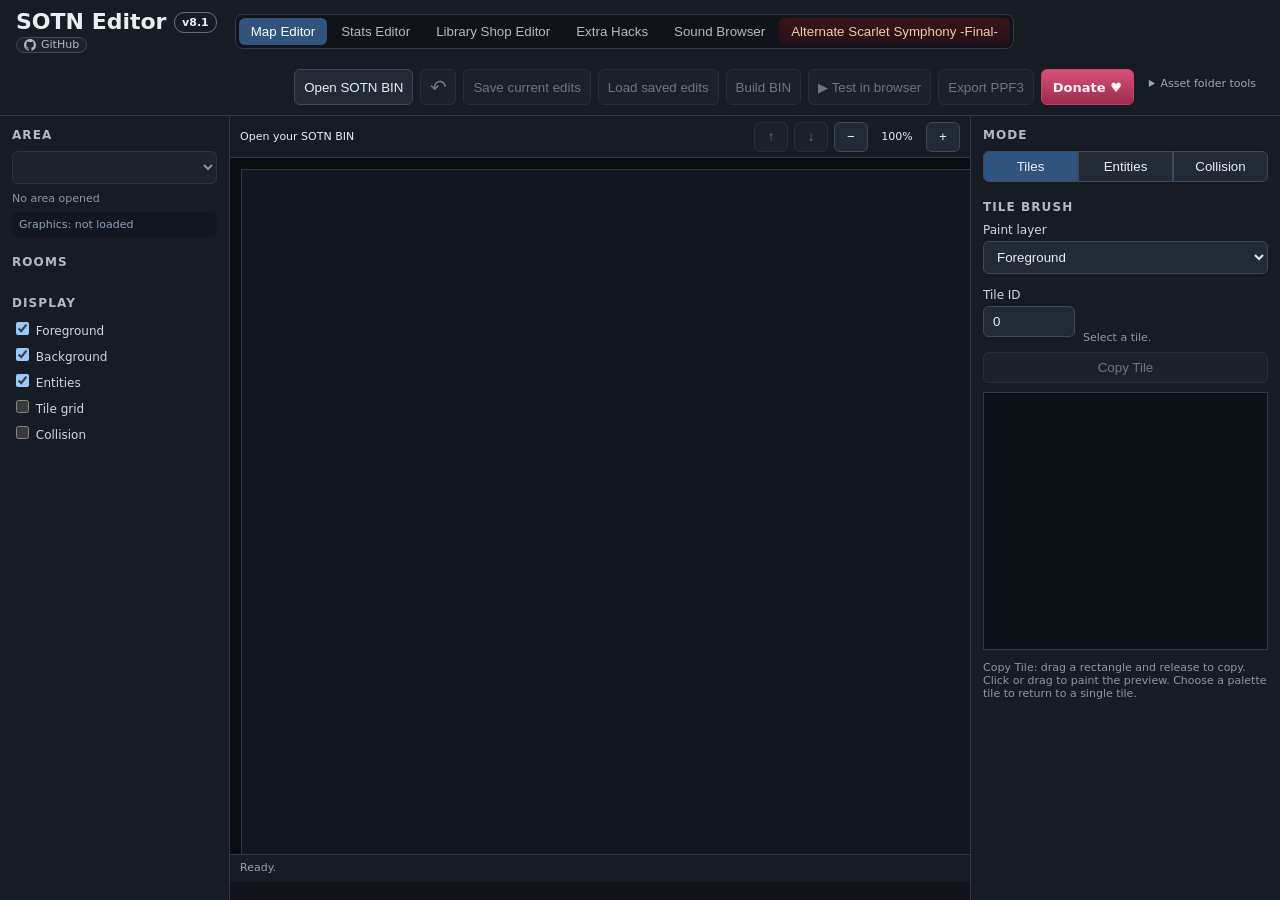
==== commit 22135770: "Refresh ASS-F.02 for the updated main BIN 4FDDA406 The main BIN changed one Library shop entry (item" ====
--- a/index.html
+++ b/index.html
@@ -253,18 +253,18 @@
 <script src="weapon-special-rows.js?v=ice-specials-2"></script>
 <script src="stats-model.js?v=ice-specials-2"></script>
 <script src="weapon-sprites.js"></script>
-<script src="shop-model.js"></script>
+<script src="shop-model.js?v=F.02"></script>
 <script src="stats-ui.js?v=ice-specials-2"></script>
-<script src="shop-ui.js"></script>
-<script src="extra-hacks-catalog.js"></script>
-<script src="extra-hacks-ui.js"></script>
-<script src="sound-ui.js"></script>
-<script src="ass2/ass2-release.js"></script>
+<script src="shop-ui.js?v=F.02"></script>
+<script src="extra-hacks-catalog.js?v=F.02b"></script>
+<script src="extra-hacks-ui.js?v=F.02"></script>
+<script src="sound-ui.js?v=8.1"></script>
+<script src="ass2/ass2-release.js?v=F.02b"></script>
 <script src="ass2-core.js"></script>
 <script src="ass2-downloads.js"></script>
 <script src="ass2-ui.js"></script>
 <script src="play-launcher.js"></script>
 <script src="edit-session.js"></script>
-<script src="app.js"></script>
+<script src="app.js?v=8.1"></script>
 </body>
 </html>
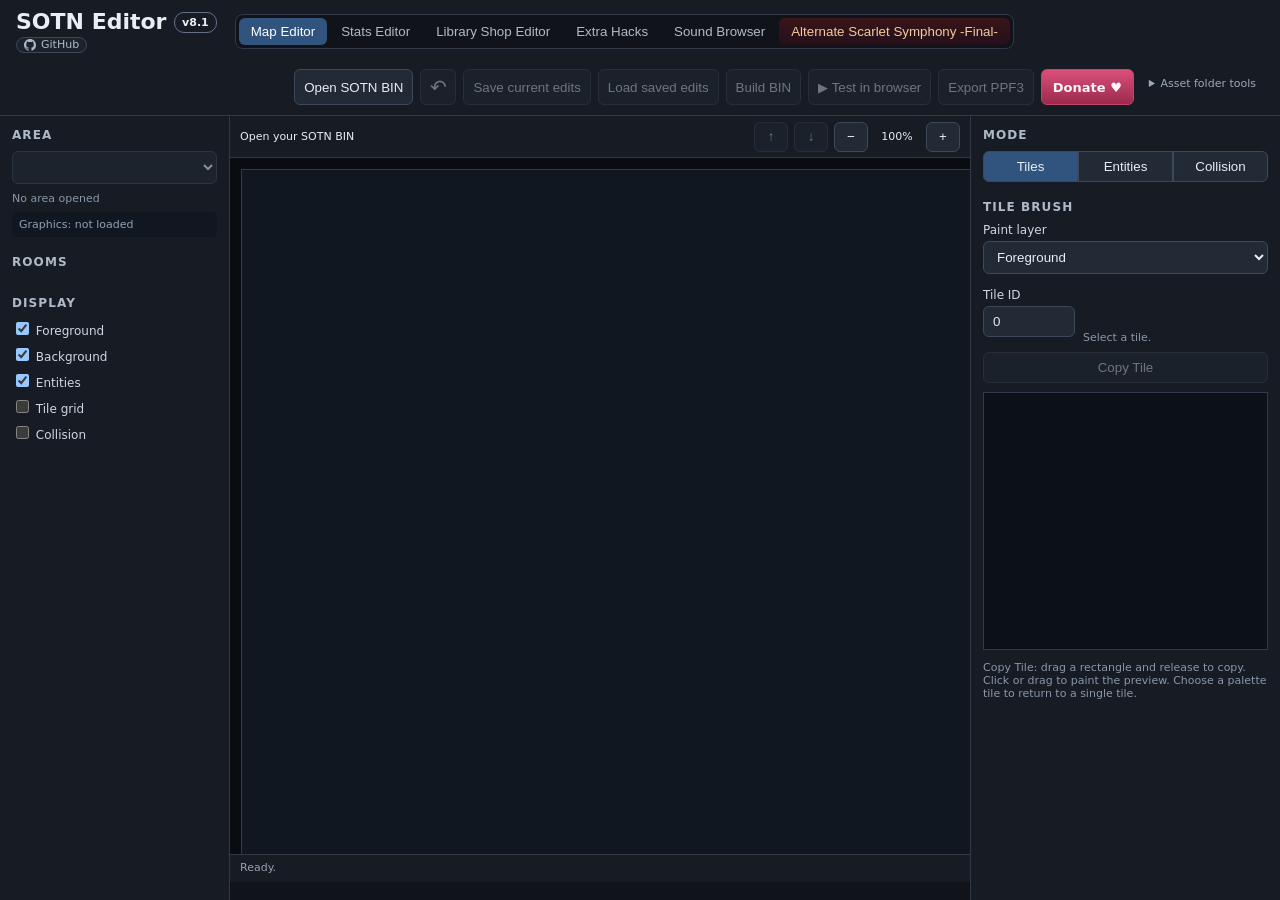
==== commit 96dfa38f: "Release ASS-F.03: rebuild the -Final- PPF from main BIN F9FD1C4A The main BIN gained stat fine-tunin" ====
--- a/index.html
+++ b/index.html
@@ -253,13 +253,13 @@
 <script src="weapon-special-rows.js?v=ice-specials-2"></script>
 <script src="stats-model.js?v=ice-specials-2"></script>
 <script src="weapon-sprites.js"></script>
-<script src="shop-model.js?v=F.02"></script>
+<script src="shop-model.js?v=F.03"></script>
 <script src="stats-ui.js?v=ice-specials-2"></script>
-<script src="shop-ui.js?v=F.02"></script>
-<script src="extra-hacks-catalog.js?v=F.02b"></script>
-<script src="extra-hacks-ui.js?v=F.02"></script>
+<script src="shop-ui.js?v=F.03"></script>
+<script src="extra-hacks-catalog.js?v=F.03"></script>
+<script src="extra-hacks-ui.js?v=F.03"></script>
 <script src="sound-ui.js?v=8.1"></script>
-<script src="ass2/ass2-release.js?v=F.02b"></script>
+<script src="ass2/ass2-release.js?v=F.03"></script>
 <script src="ass2-core.js"></script>
 <script src="ass2-downloads.js"></script>
 <script src="ass2-ui.js"></script>
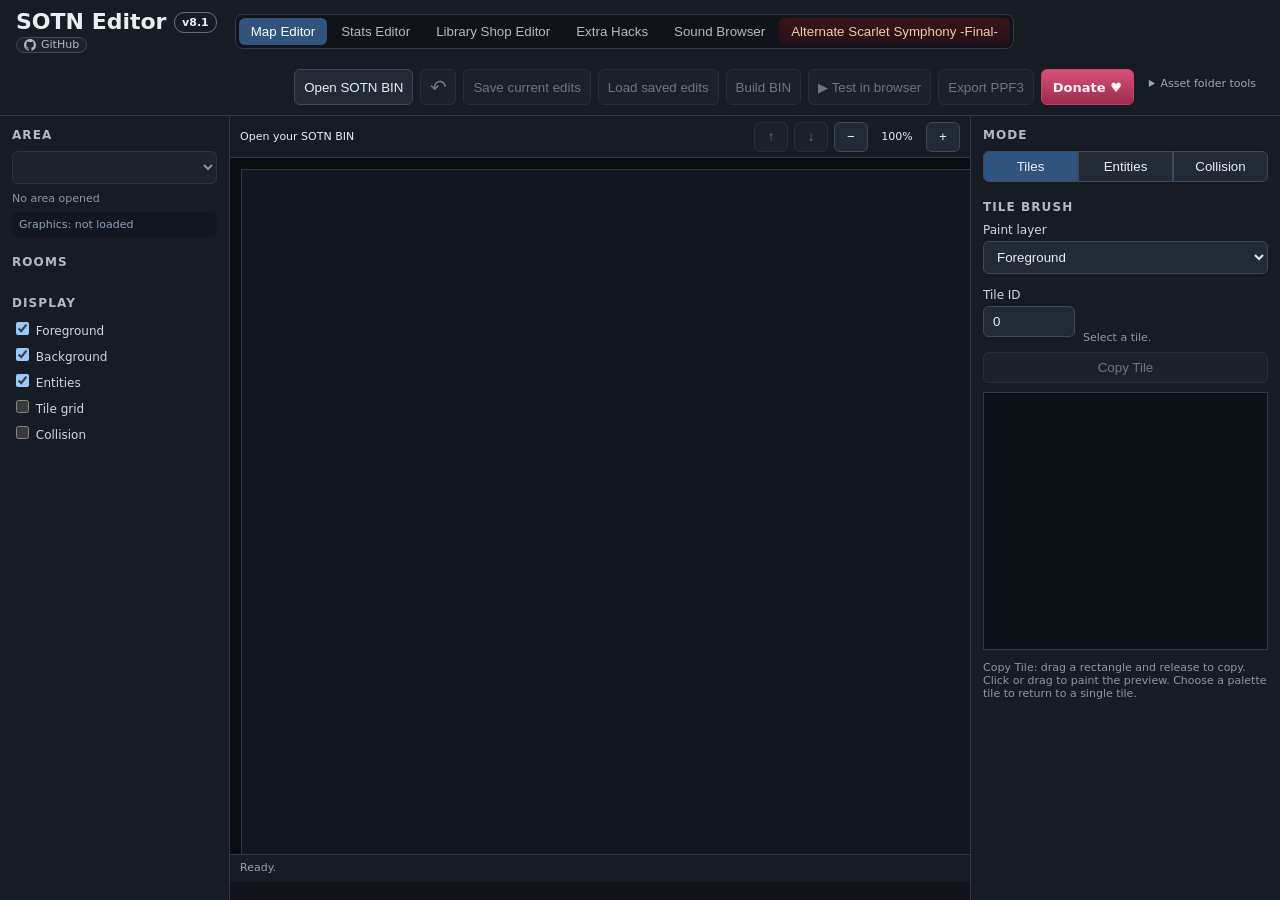
==== commit a181bf81: "Release ASS-F.04: rebuild the -Final- PPF from main BIN 9A8B6B63 The main BIN fixed a Chapel (CHI) l" ====
--- a/index.html
+++ b/index.html
@@ -253,13 +253,13 @@
 <script src="weapon-special-rows.js?v=ice-specials-2"></script>
 <script src="stats-model.js?v=ice-specials-2"></script>
 <script src="weapon-sprites.js"></script>
-<script src="shop-model.js?v=F.03"></script>
+<script src="shop-model.js?v=F.04"></script>
 <script src="stats-ui.js?v=ice-specials-2"></script>
-<script src="shop-ui.js?v=F.03"></script>
-<script src="extra-hacks-catalog.js?v=F.03"></script>
-<script src="extra-hacks-ui.js?v=F.03"></script>
+<script src="shop-ui.js?v=F.04"></script>
+<script src="extra-hacks-catalog.js?v=F.04"></script>
+<script src="extra-hacks-ui.js?v=F.04"></script>
 <script src="sound-ui.js?v=8.1"></script>
-<script src="ass2/ass2-release.js?v=F.03"></script>
+<script src="ass2/ass2-release.js?v=F.04"></script>
 <script src="ass2-core.js"></script>
 <script src="ass2-downloads.js"></script>
 <script src="ass2-ui.js"></script>
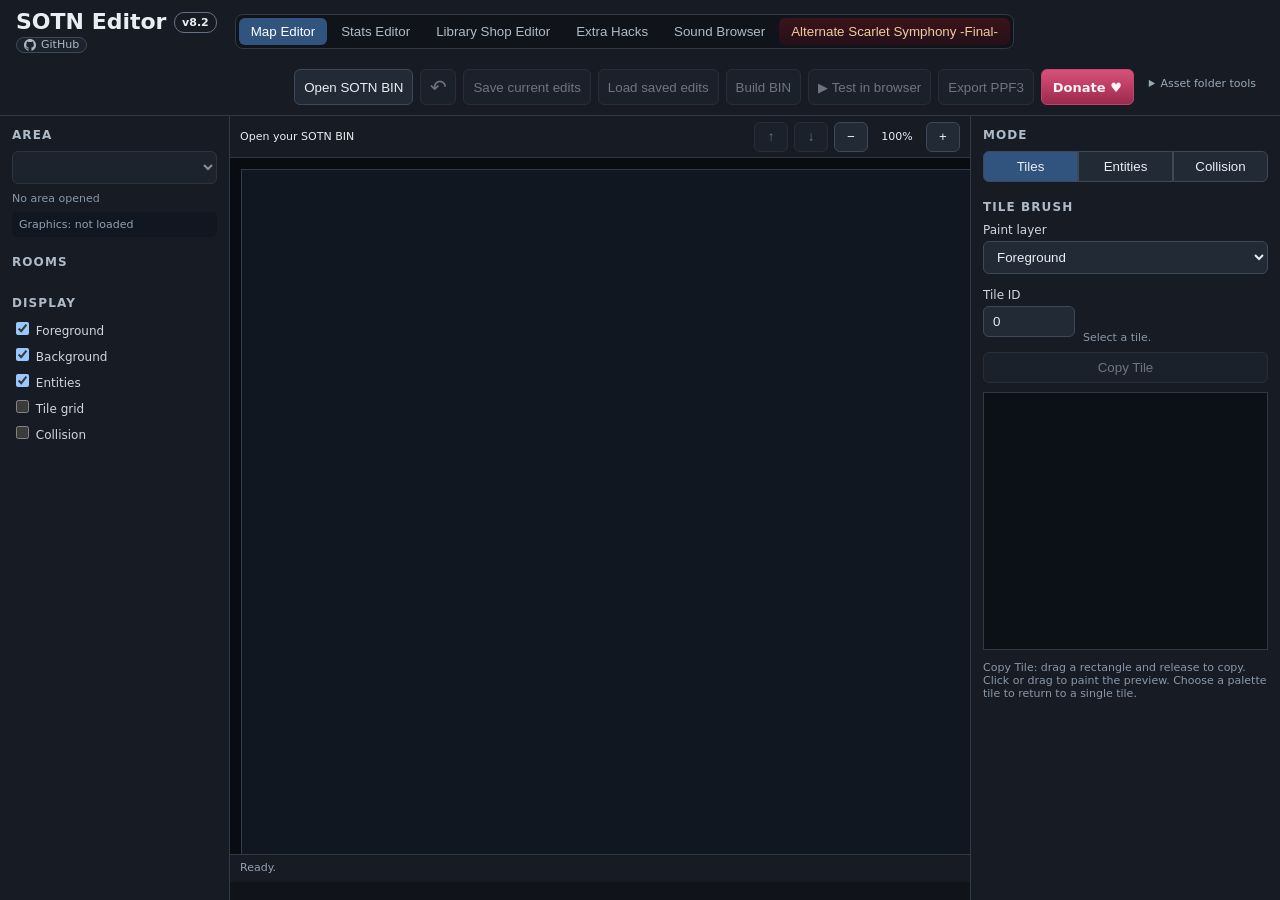
==== commit 44dcf5d7: "Release editor v8.2 with refreshed F.05 and safe entity duplication" ====
--- a/index.html
+++ b/index.html
@@ -3,14 +3,14 @@
 <head>
   <meta charset="utf-8" />
   <meta name="viewport" content="width=device-width, initial-scale=1" />
-  <title>SOTN Editor v8.1</title>
+  <title>SOTN Editor v8.2</title>
   <link rel="stylesheet" href="styles.css" />
 </head>
 <body>
 <header>
   <div class="brand">
     <div class="brandTitle">
-      <h1>SOTN Editor <span>v8.1</span></h1>
+      <h1>SOTN Editor <span>v8.2</span></h1>
       <a class="repoLink" href="https://github.com/pddmergilla/sotn-editor" target="_blank" rel="noopener noreferrer" title="Source code on GitHub"><svg viewBox="0 0 16 16" width="12" height="12" aria-hidden="true"><path fill="currentColor" d="M8 0C3.58 0 0 3.58 0 8c0 3.54 2.29 6.53 5.47 7.59.4.07.55-.17.55-.38 0-.19-.01-.82-.01-1.49-2.01.37-2.53-.49-2.69-.94-.09-.23-.48-.94-.82-1.13-.28-.15-.68-.52-.01-.53.63-.01 1.08.58 1.23.82.72 1.21 1.87.87 2.33.66.07-.52.28-.87.51-1.07-1.78-.2-3.64-.89-3.64-3.95 0-.87.31-1.59.82-2.15-.08-.2-.36-1.02.08-2.12 0 0 .67-.21 2.2.82.64-.18 1.32-.27 2-.27.68 0 1.36.09 2 .27 1.53-1.04 2.2-.82 2.2-.82.44 1.1.16 1.92.08 2.12.51.56.82 1.27.82 2.15 0 3.07-1.87 3.75-3.65 3.95.29.25.54.73.54 1.48 0 1.07-.01 1.93-.01 2.2 0 .21.15.46.55.38A8.013 8.013 0 0016 8c0-4.42-3.58-8-8-8z"/></svg>GitHub</a>
     </div>
     <nav class="tabs" role="tablist" aria-label="Editor">
